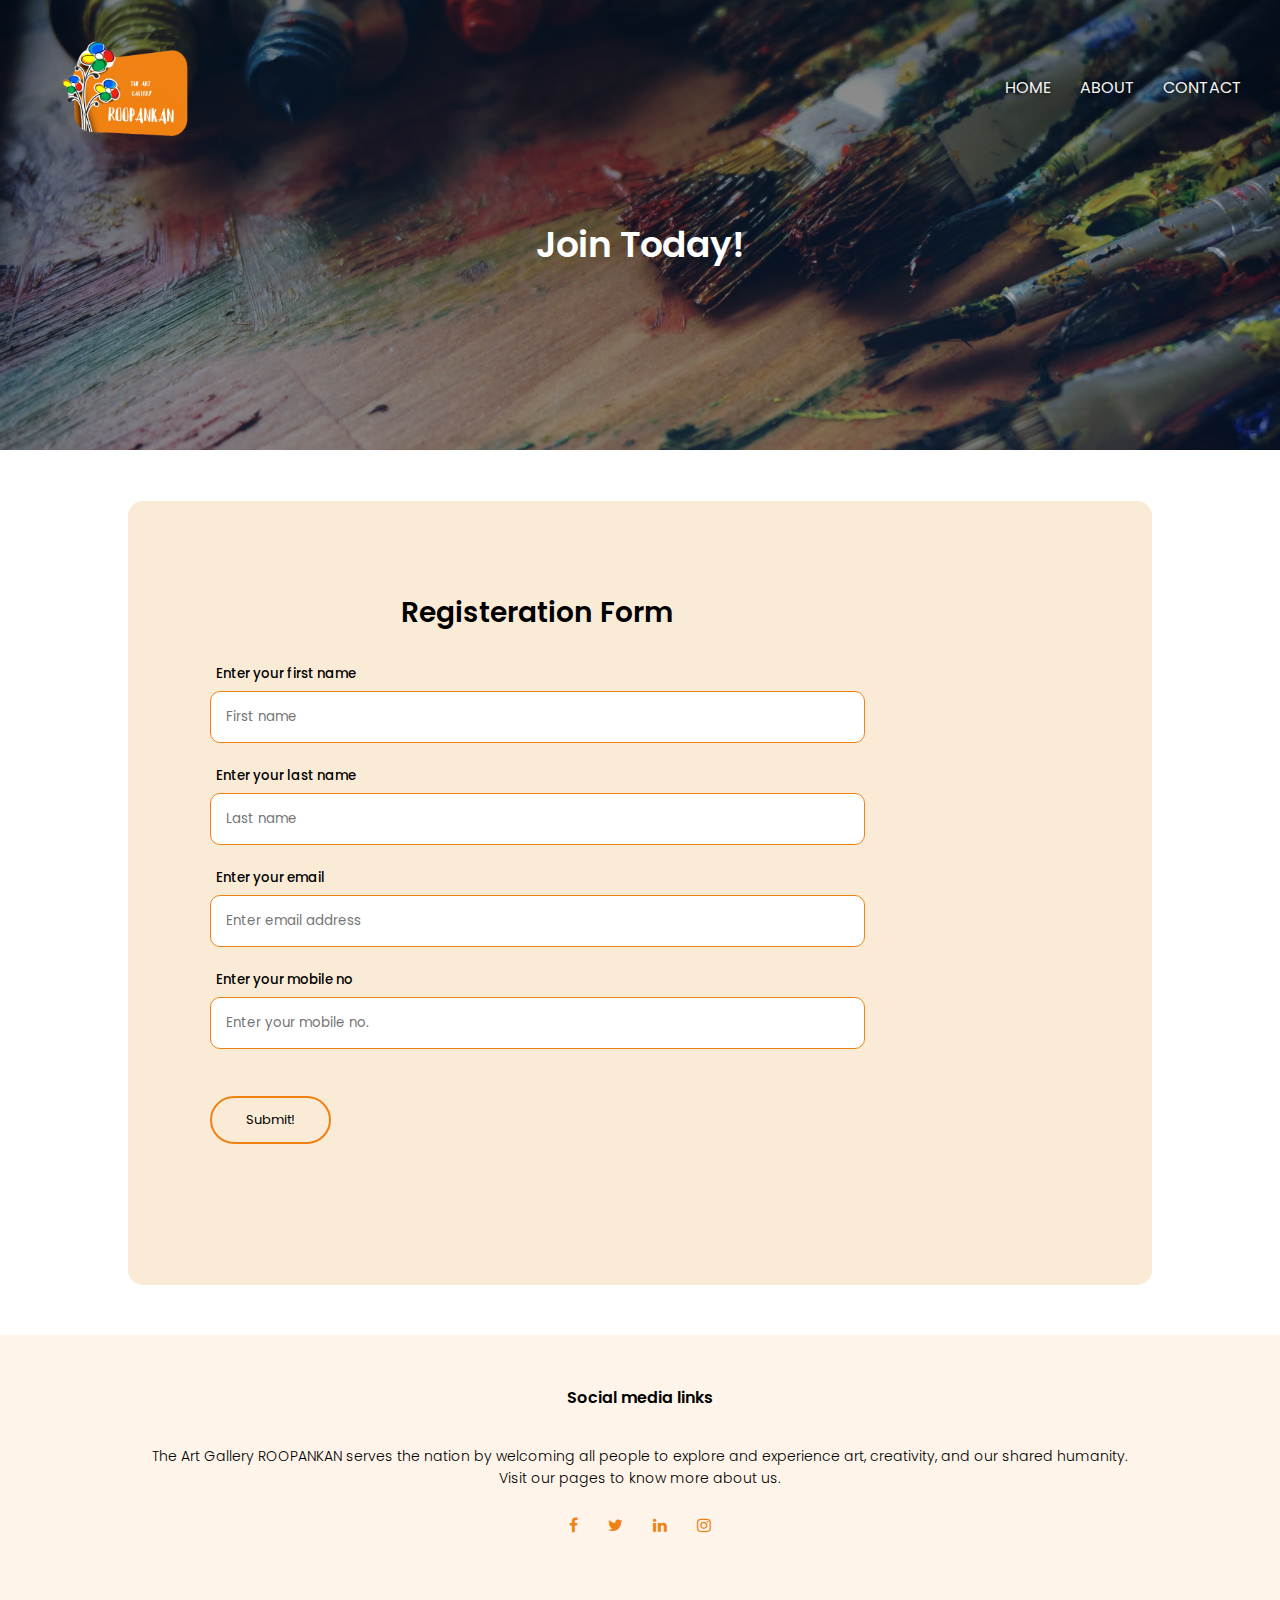
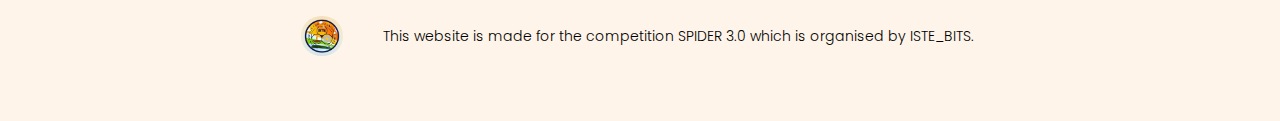
==== form.html @ 646954cb "complete web deployed" ====
<!DOCTYPE html>

<head>
    <meta charset="UTF-8">
    <meta http-equiv="X-UA-Compatible" content="IE=edge">
    <meta name="viewport" content="width=device-width, initial-scale=1.0">
    <title>Registeration Form</title>
    <link rel="stylesheet" href="style.css">
    <link rel="stylesheet" href="artist-1.css">
    <link rel="preconnect" href="https://fonts.googleapis.com"><link rel="preconnect" href="https://fonts.gstatic.com" crossorigin><link href="https://fonts.googleapis.com/css2?family=Poppins:ital,wght@0,300;0,400;0,600;0,700;1,200&display=swap" rel="stylesheet">
    <link rel="stylesheet" href="https://cdnjs.cloudflare.com/ajax/libs/font-awesome/4.7.0/css/font-awesome.min.css">
</head>
<body>
    <section class="sub-header">
        <nav>
            <a href="index.html"><img src="images/logo-1.png"> </a>
            <div class="nav-link" id="navLinks">
                <i class="fa fa-times" onclick="hideMenu()" ></i>
                
                <ul>
                    <li><a href="index.html">HOME</a></li>
                    <li><a href="index-about.html">ABOUT</a></li>
                    <li><a href="index-contact.html">CONTACT</a></li>
                </ul>
            </div>
            <i class="fa fa-bars" onclick="showMenu()"></i>
        </nav>
      <h1>Join Today!</h1>
    </section>

    <section class="contact-us us-2">

        <div class="row row-f">

            <div class="contact-col f2">
                <form action="" class="form-2">
                    <h3>Registeration Form</h3>
                    <h5>Enter your first name</h5>
                    <input type="text" placeholder="First name" required>
                    <h5>Enter your last name</h5>
                    <input type="text" placeholder="Last name" required>
                    <h5>Enter your email </h5>
                    <input type="email" placeholder="Enter email address" required>
                    <h5>Enter your mobile no</h5>
                    <input type="number" placeholder="Enter your mobile no." required>
    
                    <button type="submit" class="btn2 btn3">Submit!</button>
                </form>

            </div>

        </div>

    </section>
    

    



    <section class="footer">
        <h4>Social media links</h4>
        <p>
            The Art Gallery ROOPANKAN serves the nation 
            by welcoming all people to explore and experience art, creativity, 
            and our shared humanity.<br>
        Visit our pages to know more about us.</p>
        <div class="icons">
            <a href="https://www.facebook.com/profile.php?id=100078933575838"><i class="fa fa-facebook"></i></a>
            <a href="https://twitter.com/i/flow/login"><i class="fa fa-twitter"></i></a>
           <a href="https://www.linkedin.com/in/abhishek-kumar-singh-3b97a5240"><i class="fa fa-linkedin"></i></a>
            <a href="https://www.instagram.com/invites/contact/?i=pqst3vb4vzb3&utm_content=nq16hkk"><i class="fa fa-instagram"></i></a>
        </div>
        <div class="footer-col">
        <img src="images/iste.jpg">
        <p> This website is made for the competition SPIDER 3.0 which is organised 
            by ISTE_BITS. 
        </p>
        </div>
    </section>



    <script>
        var navLinks = document.getElementById("navLinks");

        function showMenu(){
            navLinks.style.right="0";
        }
        function hideMenu(){
            navLinks.style.right="-150px";
        }
        
    </script>
    
</body>
</html>
---- style.css ----
*{
    margin: 0;
    padding: 0;
    font-family: 'Poppins', sans-serif;
}
.header{
    min-height: 100vh;
    width: 100%;
    background-image: linear-gradient(rgba(0,0,0,0.3),rgba(0,0,0,0.3)),url(images/main-bg.jpg);
    background-position: center;
    background-size: cover;
    position: relative;
}
nav{
    display: flex;
    padding: 0.5% 2%;
    justify-content:space-between;
    align-items: center;
    
    
}
nav img{
    width: 200px;
}
.nav-link{
    flex: 1;
    text-align: right;
    
}
.nav-link ul li{
    list-style: none;
    display: inline-block;
    padding: 8px 12px;
    position: relative;
}
.nav-link ul li a{
    color: rgb(244, 244, 244);
    text-decoration: none;
    font-size: 16px;
    text-shadow: 0 0 5px black;
}
.nav-link ul li::after{
    content: '';
    width: 0;
    height: 2px;
    background:white ;
    display: block;
    margin: auto;
    transition: 0.5s;
}
.nav-link ul li:hover::after{
    width: 100%;

}
.text-box{
    width: 90%;
    color: white;
    position: absolute;
    top: 70%;
    left: 50%;
    transform: translate(-50%, -50%);
    text-align: center;
}
.text-box h1{
    font-size: 48px;
    text-shadow: 0 0 5px black;
    font-family: 'Kaushan Script', cursive;
}
.text-box p{
    margin: 10px 0 40px;
    font-size: 18px;
    color: white;
    text-shadow: 0 0 5px black;
}
.btn{
    display: inline-block;
    text-decoration: none;
    color: white;
    border: 2px solid white;
    border-radius: 25px;
    padding: 12px 34px;
    font-size: 16px;
    background: transparent;
    position: relative;
    cursor: pointer;
}
.btn:hover{
    border: 2px solid rgba(240,130,19,255);
    background: rgba(240,130,19,255);
    color: white;
    transition: 1s;
}
nav .fa{
    display: none;
}

@media(max-width: 700px){
    .text-box h1{
        font-size: 20px;
}
.nav-link ul li{
    list-style: none;
    display: block;   
    color: black;
}
.nav-link{
    position: fixed;
    background: rgba(240,130,19,255);
    height: 100vh;
    width: 150px;
    top: 0;
    right: -150px;
    text-align: left;
    z-index: 2;
    transition: 1s;
}
nav .fa{
    display: block;
    color: white;
    margin: 10px;
    font-size: 22px;
    cursor: pointer;

}
.nav-link ul{
    padding: 30px;
}

}

/*-------------------*/
.course{
    width:80%;
    margin: auto;
    text-align: center;
    padding-top: 100px;

}
h1{
    font-size: 36px;
    font-weight: 600;
}
p{
    color: black;
    font-size: 14px;
    font-weight: 300;
    line-height: 22px;
    padding: 10px;

}
.row{
    margin-top: 5%;
    display: flex;
    justify-content: space-between;
}
.course-col{
    flex-basis: 31%;
    background: rgba(244, 149, 6, 0.5);
    border-radius: 10px;
    margin-bottom: 5%;
    padding: 20px 12px;
    box-sizing: border-box;
    transition: 0.5s;
}
.course-col a{
    color: black;
    

}
h3{
    text-align: center;
    font-weight: 600;
    margin: 10px 0;
}
.course-col:hover{
    box-shadow: 0 0 20px 0px rgba(0,0,0,0.3);
}
@media(max-width: 700px)
{
    .row{
        flex-direction: column;
    }
}

/*-----collections-----*/

.campus{
    width: 80%;
    margin: auto;
    text-align: center;
    padding-top: 50px;
}
.campus-col{
    flex-basis: 32%;
    border-radius: 10px;
    margin-bottom: 30px;
    position: relative;
    overflow: hidden;
}

.campus-col img{
    width: 100%;
    display: block;
}
.layer{
    background: transparent;
    height: 100%;
    width: 100%;
    position: absolute;
    top: 0;
    left: 0;
    transition: 0.5s;
}
.layer:hover{
    background: rgba(236, 163, 7, 0.5);
}
.layer h3{
    width: 100%;
    font-weight: 500;
    color: white;
    font-size: 26px;
    bottom: 0;
    left: 50%;
    transform: translatex(-50%);
    position: absolute;
    opacity: 0;
    transition: 0.5s;
}
.layer:hover h3{
    bottom: 49%;
    opacity: 1;
}

/*-----------------*/
.facilities{
    width: 80%;
    margin: auto;
    text-align: center;
    padding-top: 100px;
}
.facilities-col{
    flex-basis: 31%;
    border-radius: 10px;
    margin-bottom: 5%;
    text-align: left;
}
.facilities-col img{
    width: 100%;
    border-radius: 10px;
}
.facilities-col p{
    padding: 0;
}
.facilities-col h3{
    margin-top: 16px;
    margin-bottom: 15px;
    text-align: left;
}

/*---------testimonials-------*/

.testimonials{
    width: 80%;
    margin: auto;
    padding-top: 100px;
    text-align: center;
}
.testimonials-col{
    flex-basis: 44%;
    border-radius: 10px;
    margin-bottom: 5%;
    text-align: left;
    background: rgba(240,130,19,255);
    padding: 25px;
    cursor: pointer;
    display: flex;
}
.testimonials-col img{
    height: 40px;
    margin-left: 5px;
    margin-right: 30px;
    border-radius: 50%;
}
.testimonials-col p{
    padding: 0;
}
.testimonials-col h3{
    margin-top: 15px;
    text-align: left;
}
.testimonials-col .fa{
    color: white;
}

@media(max-width: 700px)
{
    .testimonials-col img{
        
        margin-left: 0px;
        margin-right: 15px;
        
    }
}

/*----cta-------*/

.cta{
    margin: 100px auto;
    width: 80%;
    background-image: linear-gradient(rgba(0,0,0,0.7),rgba(0,0,0,0.5)),url(images/cta.jpg);
    background-position: center;
    background-size: cover;
    border-radius: 10px;
    text-align: center;
    padding: 100px 0;
}
.cta h1{
    color: white;
    margin-bottom: 40px;
    padding: 0;
    text-shadow: 0 0 5px black;
}
.cta p{
    color: white;
    margin-bottom: 10px;
    text-shadow: 0 0 5px black;
}


@media(max-width: 700px){
    .cta h1{
        font-size: 24px;
    }
}

/*-------*/

.footer{
    width: 100%;
    text-align: center;
    padding-top: 30px;
    background-color: rgba(243, 149, 42, 0.1);
}
.footer h4{
    margin-bottom: 25px;
    margin-top: 20px;
    font-weight: 600;
}
.icons .fa{
    color: rgba(240,130,19,255);
    margin: 0 13px;
    cursor: pointer;
    padding: 18px 0;
}
.footer img{
    height: 40px;
    margin-left: 5px;
    margin-right: 30px;
    border-radius: 50%;
    
}
.footer-col{
    flex-basis: 90%;
    display: flex;
    border-radius: 10px;
    text-align: center;
    padding: 5% 0;
    align-items: center;
    justify-content: center;
    
}

/*----------- about us page ---------*/
.sub-header{
    height: 50vh;
    width: 100%;
    background-image: linear-gradient(rgba(0,0,0,0.5),rgba(0,0,0,0.3)),url(images/about-h.jpg);
    background-position: center;
    background-size: cover;
    text-align: center;
    color: white;
}
.sub-header h1{
    margin-top: 40px;
}

.about-us{
    width: 80%;
    margin: auto;
    padding-top: 80px;
    padding-bottom: 1%;
}
.about-col{
    flex-basis: 48%;
    padding: 30px 2px;
}
.about-col img{
    width: 100%;
}
.about-col h1{
    padding-top: 0;
}
.about-col p{
    padding: 15px 0 25px;
}

/*-------artists/collections--------*/
.art-row{
    display: flex;
    height: 88%;
    align-items: center;
}
.art-col{
    flex-basis: 48%;
    padding: 30px 2px;
}
.art-col h1{
    padding-top: 0;
    font-size: 36px;

}
.art-col h5{
    color: white;
    text-shadow: 0 0 5px black;
}
.art-col p{
    padding: 15px 0 25px;
    color: rgb(0, 0, 0);
}
.card{
    width: 200px;
    height: 230px;
    display: inline-block;
    border-radius: 10px;
    padding: 15px 25px;
    box-sizing: border-box;
    cursor: pointer;
    margin: 10px 15px;
    background-position: center;
    background-size: cover;
    transition: transform 0.5s;
}


/*--------map--------*/

.location{
    width: 80%;
    margin: auto;
    padding: 80px 0;
}
.location iframe{
    width: 100%;
}
.contact-us{
    width: 80%;
    margin: auto;
}
.contact-col{
    flex-basis: 48%;
    margin-bottom: 30px;
}

.contact-col div{
    display: flex;
    align-items: center;
    margin-bottom: 40px;
}

.contact-col div .fa{
    font-size: 28px;
    color:  rgba(240,130,19,255);
    margin: 10px;
    margin-right: 30px;
}
.contact-col div p{
    padding: 0;
}
.contact-col div h5{
    font-size: 20px;
    margin-bottom: 5px;
    font-weight: 400;
}
.btn2{
    display: inline-block;
    text-decoration: none;
    color: rgb(0, 0, 0);
    border: 2px solid  rgba(240,130,19,255);
    border-radius: 25px;
    padding: 12px 34px;
    font-size: 13px;
    background: transparent;
    position: relative;
    cursor: pointer;
    transition: 0.5s;
}
.btn2:hover{
    color: white;
    background-color:  rgba(240,130,19,255);
}
.contact-col input, .contact-col textarea{
    width: 100%;
    padding: 15px;
    margin-bottom: 17px;
    outline: none;
    border: 1px solid  rgba(240,130,19,255);
    box-sizing: border-box;
}
.card i{
    
    color: white;
}
---- artist-1.css ----
.card1{
    background-image: url(images/art-11.jpg);
}
.card2{
    background-image: url(images/art-22.jpg);
}
.card3{
    background-image: url(images/art-33.jpg);
}
.card4{
    background-image: url(images/art-44.jpg);
}
.card:hover{
    transform: translateY(-10px);
}

.f2{
    margin-top: 50px;
    margin-bottom: 100px;
    flex-basis: 80%;
      
}
.btn3{
    margin-top: 30px;
}
.us-2{
    background-color: antiquewhite;
    border-radius: 15px;
}
.form-2{
   margin: 5% 10%;
}
.row-f{
    margin-bottom: 50px;
}
.f2 input{
    border-radius: 10px;
}
.f2 h5{
    margin-left: 2%;
    margin: 1%;
    font-weight: 500;
    
}
.f2 h3{
    font-weight: 600;
    margin-bottom: 30px;
    font-size: 28px;
    
}
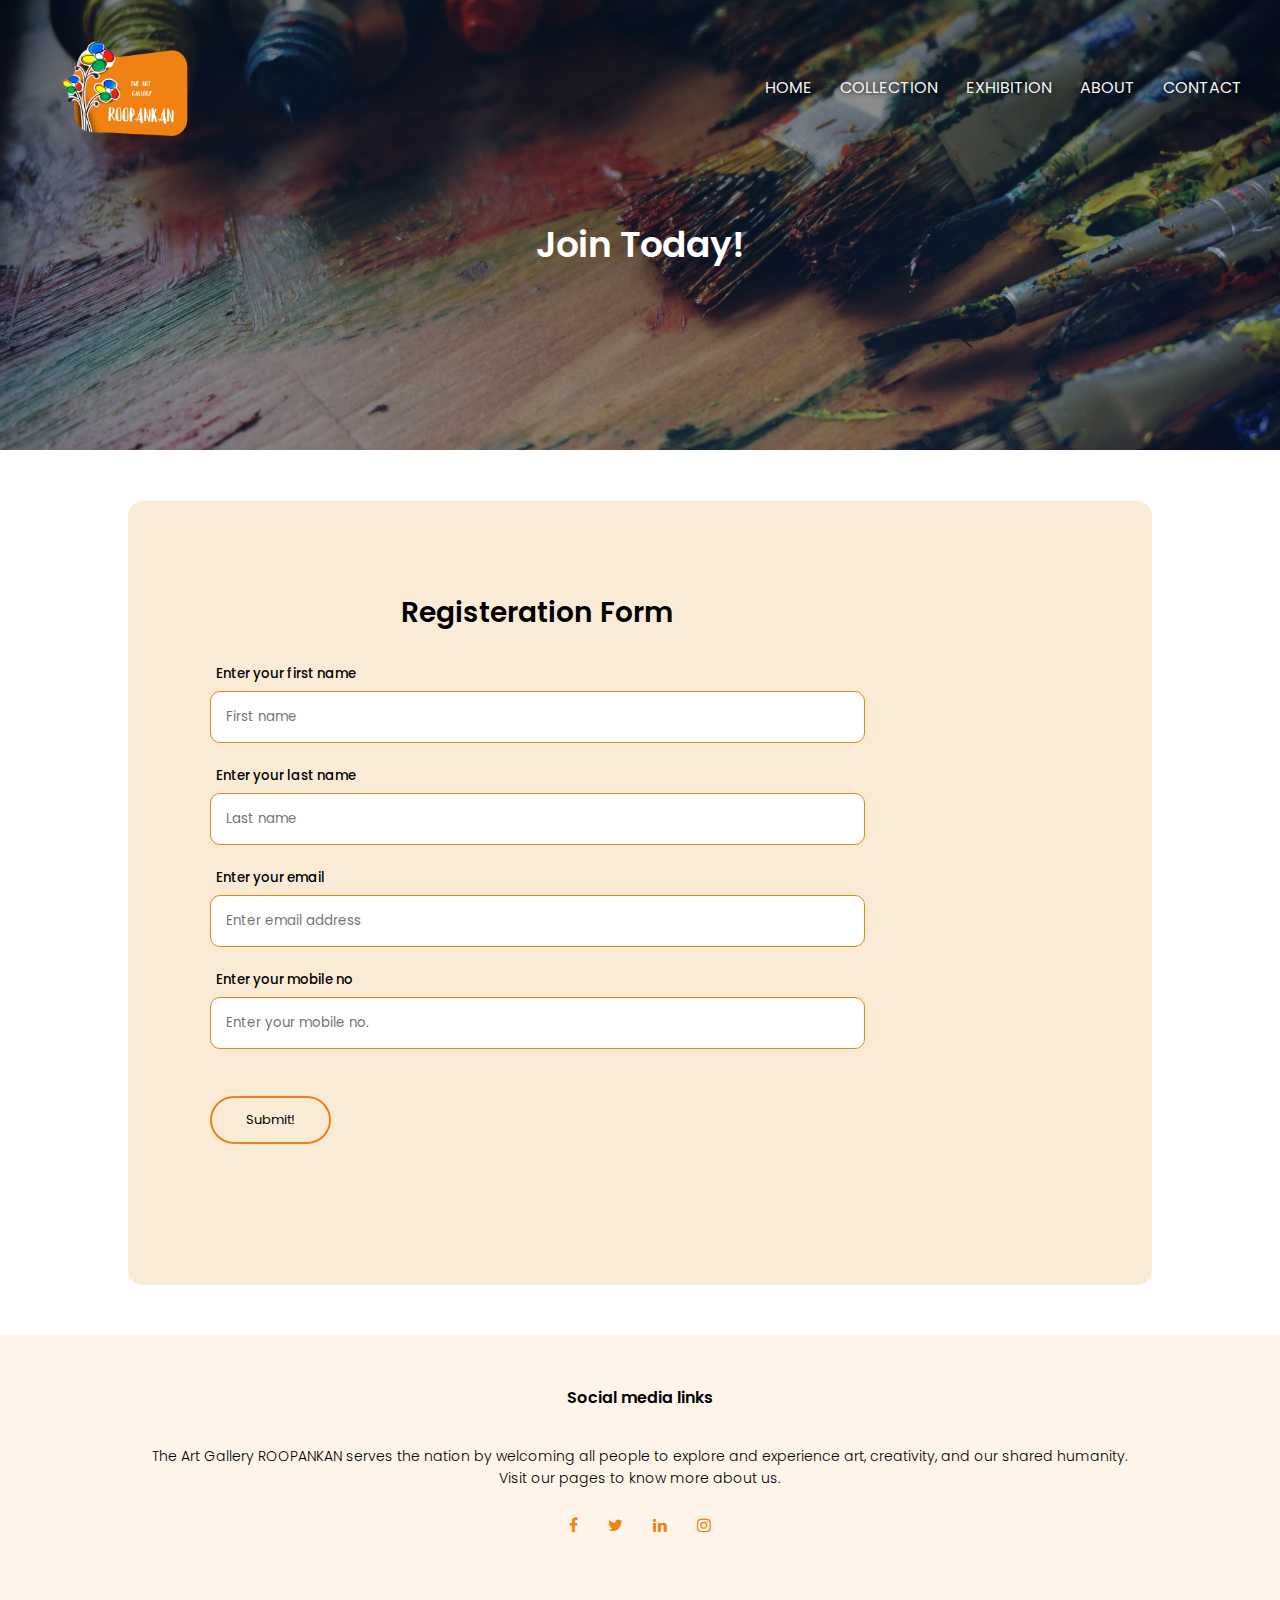
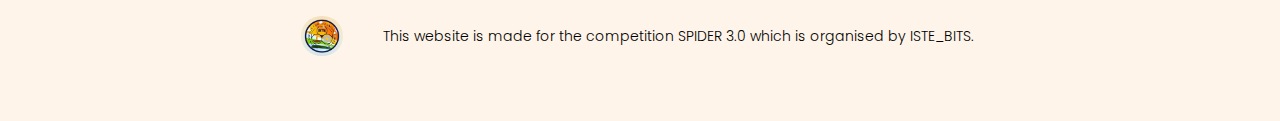
==== commit afef4408: "updated" ====
--- a/form.html
+++ b/form.html
@@ -19,6 +19,8 @@
                 
                 <ul>
                     <li><a href="index.html">HOME</a></li>
+                    <li><a href="index.html#col">COLLECTION</a></li>
+                    <li><a href="index.html#exh">EXHIBITION</a></li>
                     <li><a href="index-about.html">ABOUT</a></li>
                     <li><a href="index-contact.html">CONTACT</a></li>
                 </ul>
@@ -94,4 +96,4 @@
     </script>
     
 </body>
-</html>+</html>
--- a/style.css
+++ b/style.css
@@ -96,8 +96,11 @@
 
 @media(max-width: 700px){
     .text-box h1{
-        font-size: 20px;
-}
+        font-size: 28px;
+}
+    .text-box p{
+        font-size: 12px;
+    }
 .nav-link ul li{
     list-style: none;
     display: block;   
